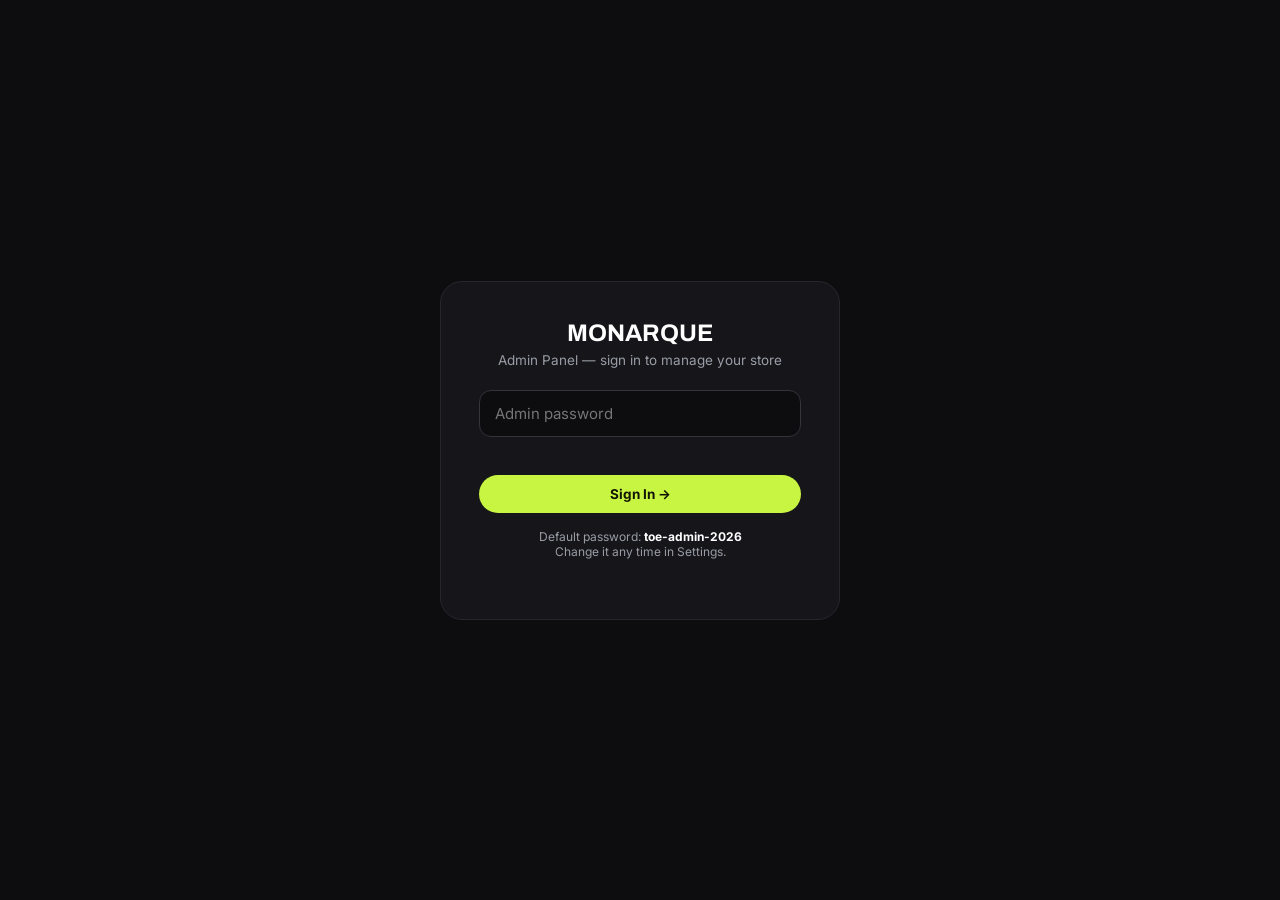
==== admin/admin.html @ 2e269568 "MONARQUE storefront, shop, checkout and admin panel" ====
<!DOCTYPE html>
<html lang="en">
<head>
<meta charset="UTF-8">
<meta name="viewport" content="width=device-width, initial-scale=1.0">
<title>Admin Panel — MONARQUE</title>
<link rel="preconnect" href="https://fonts.googleapis.com">
<link href="https://fonts.googleapis.com/css2?family=Archivo:wght@600;800;900&family=Inter:wght@400;500;600;700;800&display=swap" rel="stylesheet">
<style>
:root{--ink:#101014;--ink2:#3c3f46;--muted:#83878f;--paper:#f4f3ef;--card:#fff;--line:#e7e4dc;--accent:#c8f542;--dark:#0d0d10;--sale:#e8442e;--ok:#1d9e62;--amber:#d9930d;--r:16px}
*{margin:0;padding:0;box-sizing:border-box}
body{font-family:'Inter',system-ui,sans-serif;background:var(--paper);color:var(--ink)}
button{font-family:inherit;cursor:pointer}
input,select,textarea{font-family:inherit}
h1,h2,h3,.disp{font-family:'Archivo',sans-serif}
/* login */
#login{position:fixed;inset:0;background:var(--dark);display:grid;place-items:center;z-index:50;padding:18px}
#login .box{background:#15151a;border:1px solid #26272e;border-radius:22px;padding:38px;width:min(400px,100%);color:#fff;text-align:center}
#login h1{font-size:24px;text-transform:uppercase;margin-bottom:6px}
#login p{color:#9a9da6;font-size:13.5px;margin-bottom:22px}
#login input{width:100%;background:#0d0d10;border:1px solid #33343c;border-radius:12px;padding:13px 15px;color:#fff;font-size:15px;outline:none;margin-bottom:12px}
#login .err{color:#ff8a7a;font-size:13px;min-height:18px;margin-bottom:8px}
/* shell */
#shell{display:none;grid-template-columns:248px 1fr;min-height:100dvh}
aside{background:var(--dark);color:#c9ccd3;padding:24px 16px;position:sticky;top:0;height:100dvh;display:flex;flex-direction:column}
aside .brand{color:#fff;font-family:'Archivo';font-weight:900;text-transform:uppercase;font-size:17px;padding:0 10px 20px;border-bottom:1px solid #26272e}
aside .brand span{color:var(--accent)}
aside nav{margin-top:18px;display:flex;flex-direction:column;gap:4px}
aside nav button{background:none;border:none;color:#c9ccd3;text-align:left;padding:11px 12px;border-radius:11px;font-size:14px;font-weight:600;display:flex;gap:10px;align-items:center}
aside nav button:hover{background:#1a1a20;color:#fff}
aside nav button.sel{background:var(--accent);color:#131503}
aside .foot{margin-top:auto;font-size:12px;color:#83868e;padding:0 10px}
aside .foot a{color:var(--accent)}
main{padding:28px;min-width:0}
.topbar{display:flex;align-items:center;gap:16px;margin-bottom:24px;flex-wrap:wrap}
.topbar h2{font-size:27px;font-weight:900;text-transform:uppercase}
.topbar .sp{flex:1}
.btn{border:none;border-radius:99px;padding:11px 20px;font-weight:700;font-size:13.5px;background:var(--ink);color:#fff}
.btn.acc{background:var(--accent);color:#131503}
.btn.ghost{background:#fff;border:1px solid var(--line);color:var(--ink)}
.btn.sm{padding:7px 13px;font-size:12px}
.btn.danger{background:#fdeceb;color:var(--sale)}
.stats{display:grid;grid-template-columns:repeat(4,1fr);gap:16px;margin-bottom:24px}
.stat{background:var(--card);border:1px solid var(--line);border-radius:var(--r);padding:20px}
.stat span{font-size:11.5px;letter-spacing:.12em;text-transform:uppercase;color:var(--muted);font-weight:700}
.stat b{font-family:'Archivo';font-size:29px;display:block;margin-top:7px}
.stat small{font-size:12px;color:var(--muted)}
.panel{background:var(--card);border:1px solid var(--line);border-radius:var(--r);padding:22px;margin-bottom:22px}
.panel h3{font-size:16px;font-weight:800;text-transform:uppercase;margin-bottom:16px}
table{width:100%;border-collapse:collapse;font-size:13.5px}
th{text-align:left;font-size:11px;letter-spacing:.1em;text-transform:uppercase;color:var(--muted);padding:9px 10px;border-bottom:1px solid var(--line)}
td{padding:10px;border-bottom:1px solid #f0eee7;vertical-align:middle}
tr:hover td{background:#fbfaf6}
td img{width:58px;height:50px;object-fit:cover;border-radius:9px}
.pill{display:inline-block;padding:4px 11px;border-radius:99px;font-size:11px;font-weight:800;letter-spacing:.04em}
.pill.g{background:#e7f7ee;color:var(--ok)}.pill.r{background:#fdeceb;color:var(--sale)}.pill.a{background:#fdf3e0;color:var(--amber)}.pill.b{background:#eef0ff;color:#4353c9}.pill.n{background:#f0eee7;color:var(--ink2)}
.searchbar{display:flex;gap:10px;margin-bottom:16px;flex-wrap:wrap}
.searchbar input,.searchbar select{border:1px solid var(--line);border-radius:99px;padding:10px 16px;font-size:13.5px;background:#fbfaf7;outline:none}
.searchbar input{flex:1;min-width:200px}
.fgrid{display:grid;grid-template-columns:1fr 1fr;gap:13px}
.fgrid .full{grid-column:1/-1}
.field label{font-size:11.5px;font-weight:700;letter-spacing:.08em;text-transform:uppercase;color:var(--ink2);display:block;margin-bottom:6px}
.field input,.field textarea,.field select{width:100%;border:1px solid var(--line);border-radius:11px;padding:11px 13px;font-size:14px;background:#fbfaf7;outline:none}
.field input:focus,.field textarea:focus{border-color:var(--ink);background:#fff}
.screen{display:none}.screen.on{display:block}
.modalwrap{position:fixed;inset:0;background:rgba(10,10,14,.55);z-index:40;display:none;place-items:center;padding:16px}
.modalwrap.on{display:grid}
.modalwrap .mbox{background:#fff;border-radius:20px;width:min(680px,100%);max-height:92dvh;overflow-y:auto;padding:26px}
.toast{position:fixed;bottom:22px;left:50%;transform:translateX(-50%) translateY(80px);background:var(--dark);color:#fff;padding:13px 22px;border-radius:99px;font-size:13.5px;font-weight:600;transition:.35s;z-index:60}
.toast.on{transform:translateX(-50%)}
.uprev{width:100%;height:180px;object-fit:cover;border-radius:12px;border:1px solid var(--line);background:#efeee9}
@media(max-width:980px){#shell{grid-template-columns:1fr}aside{position:static;height:auto}.stats{grid-template-columns:repeat(2,1fr)}.fgrid{grid-template-columns:1fr}}
</style>
</head>
<body>

<div id="login">
  <div class="box">
    <h1>MONARQUE</h1>
    <p>Admin Panel — sign in to manage your store</p>
    <input type="password" id="pw" placeholder="Admin password" onkeydown="if(event.key==='Enter')doLogin()">
    <div class="err" id="pwErr"></div>
    <button class="btn acc" style="width:100%" onclick="doLogin()">Sign In →</button>
    <p style="margin-top:16px;font-size:12px">Default password: <b style="color:#fff">toe-admin-2026</b><br>Change it any time in Settings.</p>
  </div>
</div>

<div id="shell">
  <aside>
    <div class="brand">Sneaker Toe <span>Admin</span></div>
    <nav>
      <button data-scr="dash" class="sel" onclick="go('dash')">📊 Dashboard</button>
      <button data-scr="products" onclick="go('products')">👟 Products</button>
      <button data-scr="banners" onclick="go('banners')">🖼 Banners & Content</button>
      <button data-scr="orders" onclick="go('orders')">🧾 Orders</button>
      <button data-scr="settings" onclick="go('settings')">⚙️ Settings & Data</button>
    </nav>
    <div class="foot"><a href="../index.html" target="_blank">↗ View live store</a><br><br><button class="btn ghost sm" onclick="logout()">Sign out</button></div>
  </aside>
  <main>
    <!-- DASHBOARD -->
    <section class="screen on" id="scr-dash">
      <div class="topbar"><h2>Dashboard</h2><div class="sp"></div><a class="btn ghost" href="../index.html" target="_blank">View Store ↗</a></div>
      <div class="stats">
        <div class="stat"><span>Total products</span><b id="dProducts">–</b><small>in the catalogue</small></div>
        <div class="stat"><span>In stock</span><b id="dStock">–</b><small id="dOut">–</small></div>
        <div class="stat"><span>Orders</span><b id="dOrders">–</b><small>placed on this device</small></div>
        <div class="stat"><span>Revenue</span><b id="dRevenue">–</b><small>from web orders</small></div>
      </div>
      <div class="panel"><h3>Sold out — restock soon</h3><div id="dSoldOut"></div></div>
      <div class="panel"><h3>Latest orders</h3><div id="dLatest"></div></div>
    </section>
    <!-- PRODUCTS -->
    <section class="screen" id="scr-products">
      <div class="topbar"><h2>Products</h2><div class="sp"></div><button class="btn acc" onclick="editProduct(null)">+ Add Product</button></div>
      <div class="panel">
        <div class="searchbar"><input id="pSearch" placeholder="Search products…" oninput="renderProducts()"><select id="pCat" onchange="renderProducts()"></select><select id="pStockF" onchange="renderProducts()"><option value="">All stock</option><option value="1">In stock</option><option value="0">Sold out</option></select></div>
        <div style="overflow-x:auto"><table><thead><tr><th>Photo</th><th>Product</th><th>Category</th><th>Price</th><th>Was</th><th>Stock</th><th></th></tr></thead><tbody id="pRows"></tbody></table></div>
      </div>
    </section>
    <!-- BANNERS -->
    <section class="screen" id="scr-banners">
      <div class="topbar"><h2>Banners & Content</h2><div class="sp"></div><button class="btn acc" onclick="saveSettings()">Save Changes</button></div>
      <div class="panel"><h3>Home hero banner</h3>
        <div class="fgrid">
          <div class="field full"><label>Banner image — upload a new one, or leave to keep current</label><input type="file" id="sHeroFile" accept="image/*" onchange="previewUpload(this,'heroPrev','sHeroImg')"><input type="hidden" id="sHeroImg"></div>
          <div class="field full"><img class="uprev" id="heroPrev" alt="Hero preview"></div>
          <div class="field"><label>Top small line (kicker)</label><input id="sHeroKicker"></div>
          <div class="field"><label>Yellow tag title</label><input id="sHeroTagTitle"></div>
          <div class="field full"><label>Big headline (use &lt;em&gt;…&lt;/em&gt; for the green word)</label><input id="sHeroTitle"></div>
          <div class="field full"><label>Headline text</label><textarea id="sHeroText" rows="2"></textarea></div>
          <div class="field"><label>Yellow tag small line</label><input id="sHeroTagSub"></div>
        </div>
      </div>
      <div class="panel"><h3>Top announcement bar + help strip</h3>
        <div class="fgrid">
          <div class="field full"><label>Announcement bar text</label><input id="sAnnouncement"></div>
          <div class="field full"><label>Help strip headline</label><input id="sStripTitle"></div>
          <div class="field full"><label>Help strip text</label><textarea id="sStripText" rows="2"></textarea></div>
        </div>
      </div>
    </section>
    <!-- ORDERS -->
    <section class="screen" id="scr-orders">
      <div class="topbar"><h2>Orders</h2><div class="sp"></div><span style="font-size:13px;color:var(--muted)">Orders placed through the website checkout appear here.</span></div>
      <div class="panel"><div style="overflow-x:auto"><table><thead><tr><th>Order</th><th>Date</th><th>Customer</th><th>Items</th><th>Payment</th><th>Total</th><th>Status</th></tr></thead><tbody id="oRows"></tbody></table></div><div id="oEmpty"></div></div>
    </section>
    <!-- SETTINGS -->
    <section class="screen" id="scr-settings">
      <div class="topbar"><h2>Settings & Data</h2><div class="sp"></div><button class="btn acc" onclick="saveSettings()">Save Changes</button></div>
      <div class="panel"><h3>Store settings</h3>
        <div class="fgrid">
          <div class="field"><label>Store name</label><input id="sStoreName"></div>
          <div class="field"><label>Delivery fee (Rs.)</label><input id="sShipFlat" type="number"></div>
          <div class="field"><label>Free delivery over (Rs.)</label><input id="sFreeShip" type="number"></div>
          <div class="field"><label>New admin password (optional)</label><input id="sNewPw" type="password" placeholder="Leave blank to keep"></div>
        </div>
      </div>
      <div class="panel"><h3>Your data</h3>
        <p style="font-size:13.5px;color:var(--ink2);line-height:1.7;margin-bottom:16px">Everything you change here (products, prices, banners) is saved in this browser. Export a backup file before switching computers or browsers, and import it there to carry your changes over.</p>
        <button class="btn ghost" onclick="exportData()">⬇ Export backup (JSON)</button>
        <label class="btn ghost" style="display:inline-block;margin-left:8px">⬆ Import backup<input type="file" accept=".json" style="display:none" onchange="importData(this)"></label>
        <button class="btn danger" style="margin-left:8px" onclick="resetAll()">Reset all changes</button>
      </div>
    </section>
  </main>
</div>

<!-- product editor -->
<div class="modalwrap" id="editor">
  <div class="mbox">
    <div style="display:flex;justify-content:space-between;align-items:center;margin-bottom:18px"><h3 id="eTitle" style="font-size:19px;text-transform:uppercase">Edit product</h3><button class="btn ghost sm" onclick="closeEditor()">✕ Close</button></div>
    <input type="hidden" id="eId">
    <div class="fgrid">
      <div class="field full"><label>Product image — upload new, or paste an image link</label><input type="file" id="eFile" accept="image/*" onchange="previewUpload(this,'ePrev','eImg')"><input id="eImg" placeholder="images/products/… or https://…" style="margin-top:8px" oninput="document.getElementById('ePrev').src=this.value"></div>
      <div class="field full"><img class="uprev" id="ePrev" alt="Product preview"></div>
      <div class="field full"><label>Product name</label><input id="eName"></div>
      <div class="field"><label>Brand</label><input id="eBrand"></div>
      <div class="field"><label>Category</label><select id="eCat"></select></div>
      <div class="field"><label>Price (Rs.)</label><input id="ePrice" type="number"></div>
      <div class="field"><label>Old price / was (Rs., optional)</label><input id="eCompare" type="number"></div>
      <div class="field full"><label>Sizes (comma separated)</label><input id="eSizes" placeholder="40, 41, 42, 43, 44, 45"></div>
      <div class="field"><label>In stock?</label><select id="eAvail"><option value="1">Yes — in stock</option><option value="0">No — sold out</option></select></div>
    </div>
    <div style="display:flex;gap:10px;margin-top:20px"><button class="btn acc" style="flex:1" onclick="saveProduct()">Save Product</button><button class="btn danger" id="eDelete" onclick="deleteProduct()">Delete</button></div>
  </div>
</div>

<div class="toast" id="toast">Saved ✓</div>

<script src="../data/products.js"></script>
<script>
const $ = id => document.getElementById(id);
const rs = n => 'Rs. ' + Number(n || 0).toLocaleString('en-PK');
const srcFor = u => /^(data:|https?:)/.test(u) ? u : '../' + u;
const esc = s => String(s == null ? '' : s).replace(/[&<>"]/g, c => ({'&':'&amp;','<':'&lt;','>':'&gt;','"':'&quot;'}[c]));
const DEFAULTS = { storeName:'MONARQUE', announcement:'Free delivery across Pakistan on orders over Rs. 5,000 — premium shoes for the luxury lifestyle', heroKicker:'Premium shoes for the luxury lifestyle', heroTitle:'Step into <em>luxury</em>.', heroText:"Pakistan's home for 100% authentic sneakers, runners and football boots — Nike, Adidas, ASICS, On Running and more, delivered to your door.", heroImg:'assets/hero-banner.jpg', heroTagTitle:'172+ styles in stock', heroTagSub:'New drops every week', stripTitle:'Not sure of your <em>size?</em>', stripText:'Message us on WhatsApp with your foot length and we will match the perfect fit from EU 40 to 45. Easy 7-day exchange on unused pairs.', shipFlat:350, freeShipOver:5000 };
function loadO(){ try { return JSON.parse(localStorage.getItem('tst_override')) || {}; } catch(e){ return {}; } }
function saveO(o){ localStorage.setItem('tst_override', JSON.stringify(o)); }
function settings(){ const o = loadO(); return Object.assign({}, DEFAULTS, o.settings || {}); }
function catalog(){
  const o = loadO(); let list = PRODUCTS.slice();
  if (o.products){ const byId = {}; o.products.forEach(p => byId[p.id] = p);
    list = list.map(p => byId[p.id] ? Object.assign({}, p, byId[p.id]) : p);
    const ids = new Set(list.map(p => p.id)); o.products.filter(p => !ids.has(p.id)).forEach(p => list.push(p)); }
  if (Array.isArray(o.deletedIds)) list = list.filter(p => !o.deletedIds.includes(p.id));
  return list;
}
function toast(msg){ const t = $('toast'); t.textContent = msg || 'Saved ✓'; t.classList.add('on'); setTimeout(() => t.classList.remove('on'), 2200); }
/* auth */
function pw(){ return localStorage.getItem('tst_admin_pw') || 'toe-admin-2026'; }
function doLogin(){ if ($('pw').value === pw()){ sessionStorage.setItem('tst_admin', '1'); showShell(); } else $('pwErr').textContent = 'Wrong password — try again.'; }
function logout(){ sessionStorage.removeItem('tst_admin'); location.reload(); }
function showShell(){ $('login').style.display = 'none'; $('shell').style.display = 'grid'; fillSettings(); renderDash(); renderProducts(); renderOrders(); }
if (sessionStorage.getItem('tst_admin') === '1') showShell();
/* nav */
function go(scr){ document.querySelectorAll('.screen').forEach(s => s.classList.remove('on')); $('scr-' + scr).classList.add('on'); document.querySelectorAll('aside nav button').forEach(b => b.classList.toggle('sel', b.dataset.scr === scr)); if (scr === 'dash') renderDash(); if (scr === 'orders') renderOrders(); }
/* dashboard */
function orders(){ try { return JSON.parse(localStorage.getItem('tst_orders')) || []; } catch(e){ return []; } }
function renderDash(){
  const cat = catalog(); const os = orders();
  $('dProducts').textContent = cat.length;
  const inStock = cat.filter(p => p.available).length;
  $('dStock').textContent = inStock; $('dOut').textContent = (cat.length - inStock) + ' sold out';
  $('dOrders').textContent = os.length;
  $('dRevenue').textContent = rs(os.filter(o => o.status !== 'Cancelled').reduce((a, o) => a + o.total, 0));
  const sold = cat.filter(p => !p.available).slice(0, 8);
  $('dSoldOut').innerHTML = sold.length ? '<table><tbody>' + sold.map(p => `<tr><td><img src="${srcFor(esc(p.img))}"></td><td><b>${esc(p.name)}</b></td><td>${rs(p.price)}</td><td><button class="btn sm ghost" onclick="editProduct(${p.id})">Restock / Edit</button></td></tr>`).join('') + '</tbody></table>' : '<p style="color:var(--muted)">Nothing sold out. 🎉</p>';
  $('dLatest').innerHTML = os.length ? '<table><tbody>' + os.slice(0, 5).map(o => `<tr><td><b>${o.id}</b></td><td>${esc(o.customer.name)}</td><td>${rs(o.total)}</td><td>${statusPill(o.status)}</td></tr>`).join('') + '</tbody></table>' : '<p style="color:var(--muted)">No web orders yet — they will appear here as customers check out.</p>';
}
function statusPill(s){ return { 'New': '<span class="pill b">New</span>', 'Confirmed': '<span class="pill a">Confirmed</span>', 'Shipped': '<span class="pill a">Shipped</span>', 'Delivered': '<span class="pill g">Delivered</span>', 'Cancelled': '<span class="pill r">Cancelled</span>' }[s] || s; }
/* products */
function renderProducts(){
  const cat = catalog(); const q = ($('pSearch').value || '').toLowerCase(); const cf = $('pCat').value; const sf = $('pStockF').value;
  if (!$('pCat').options.length) $('pCat').innerHTML = '<option value="">All categories</option>' + [...new Set(cat.map(p => p.category))].sort().map(c => `<option>${esc(c)}</option>`).join('');
  let list = cat;
  if (q) list = list.filter(p => (p.name + ' ' + p.brand).toLowerCase().includes(q));
  if (cf) list = list.filter(p => p.category === cf);
  if (sf !== '') list = list.filter(p => p.available === (sf === '1'));
  $('pRows').innerHTML = list.map(p => `<tr><td><img src="${srcFor(esc(p.img))}"></td><td><b>${esc(p.name)}</b><br><span style="color:var(--muted);font-size:12px">${esc(p.brand)}</span></td><td>${esc(p.category)}</td><td><b>${rs(p.price)}</b></td><td>${p.compare ? rs(p.compare) : '—'}</td><td>${p.available ? '<span class="pill g">In stock</span>' : '<span class="pill r">Sold out</span>'}</td><td style="white-space:nowrap"><button class="btn sm ghost" onclick="editProduct(${p.id})">Edit</button></td></tr>`).join('') || '<tr><td colspan="7" style="color:var(--muted)">No products match.</td></tr>';
}
function previewUpload(input, prevId, targetId){
  const f = input.files && input.files[0]; if (!f) return;
  if (f.size > 900000){ toast('Image is large — it may slow the site. Consider a smaller photo.'); }
  const r = new FileReader(); r.onload = () => { $(targetId).value = r.result; $(prevId).src = r.result; }; r.readAsDataURL(f);
}
function editProduct(id){
  const cat = catalog(); const cats = [...new Set(cat.map(p => p.category))].sort();
  $('eCat').innerHTML = cats.map(c => `<option>${esc(c)}</option>`).join('');
  const p = id ? cat.find(x => x.id === id) : null;
  $('eTitle').textContent = p ? 'Edit product' : 'Add product';
  $('eDelete').style.display = p ? '' : 'none';
  $('eId').value = p ? p.id : '';
  $('eName').value = p ? p.name : ''; $('eBrand').value = p ? p.brand : ''; if (p) $('eCat').value = p.category;
  $('ePrice').value = p ? p.price : ''; $('eCompare').value = p && p.compare ? p.compare : '';
  $('eSizes').value = p ? p.sizes.join(', ') : '40, 41, 42, 43, 44, 45';
  $('eAvail').value = p && !p.available ? '0' : '1';
  $('eImg').value = p ? p.img : ''; $('ePrev').src = p ? '../' + p.img : '';
  if (p && /^(data:|https?:)/.test(p.img)) $('ePrev').src = p.img;
  $('editor').classList.add('on');
}
function closeEditor(){ $('editor').classList.remove('on'); }
function upsertProduct(p){
  const o = loadO(); o.products = o.products || [];
  const ix = o.products.findIndex(x => x.id === p.id);
  if (ix >= 0) o.products[ix] = Object.assign({}, o.products[ix], p); else o.products.push(p);
  if (Array.isArray(o.deletedIds)) o.deletedIds = o.deletedIds.filter(d => d !== p.id);
  saveO(o);
}
function saveProduct(){
  const name = $('eName').value.trim(); const price = parseInt($('ePrice').value, 10);
  if (!name || !price) return toast('Name and price are required.');
  const idVal = $('eId').value; const id = idVal ? Number(idVal) : Date.now();
  const comp = parseInt($('eCompare').value, 10);
  upsertProduct({ id, name, brand: $('eBrand').value.trim() || 'Other', category: $('eCat').value, price,
    compare: comp && comp > price ? comp : null,
    sizes: $('eSizes').value.split(',').map(s => s.trim()).filter(Boolean),
    available: $('eAvail').value === '1', img: $('eImg').value.trim() || 'images/products/placeholder.webp', slug: 'custom-' + id, link: '' });
  closeEditor(); renderProducts(); renderDash(); toast('Product saved ✓');
}
function deleteProduct(){
  const id = Number($('eId').value); if (!id) return;
  if (!confirm('Delete this product from the store?')) return;
  const o = loadO(); o.products = (o.products || []).filter(p => p.id !== id);
  if (PRODUCTS.some(p => p.id === id)){ o.deletedIds = o.deletedIds || []; if (!o.deletedIds.includes(id)) o.deletedIds.push(id); }
  saveO(o); closeEditor(); renderProducts(); renderDash(); toast('Product deleted');
}
/* banners + settings */
function fillSettings(){
  const s = settings();
  $('sHeroImg').value = s.heroImg || ''; $('heroPrev').src = s.heroImg ? (/^(data:|https?:)/.test(s.heroImg) ? s.heroImg : '../' + s.heroImg) : '../assets/hero-banner.jpg';
  $('sHeroKicker').value = s.heroKicker; $('sHeroTitle').value = s.heroTitle; $('sHeroText').value = s.heroText;
  $('sHeroTagTitle').value = s.heroTagTitle; $('sHeroTagSub').value = s.heroTagSub;
  $('sAnnouncement').value = s.announcement; $('sStripTitle').value = s.stripTitle; $('sStripText').value = s.stripText;
  $('sStoreName').value = s.storeName; $('sShipFlat').value = s.shipFlat; $('sFreeShip').value = s.freeShipOver;
  const cat = catalog(); const cats = [...new Set(cat.map(p => p.category))].sort();
  $('pCat').innerHTML = '<option value="">All categories</option>' + cats.map(c => `<option>${esc(c)}</option>`).join('');
}
function saveSettings(){
  const o = loadO(); o.settings = Object.assign({}, o.settings || {}, {
    heroImg: $('sHeroImg').value, heroKicker: $('sHeroKicker').value, heroTitle: $('sHeroTitle').value, heroText: $('sHeroText').value,
    heroTagTitle: $('sHeroTagTitle').value, heroTagSub: $('sHeroTagSub').value, announcement: $('sAnnouncement').value,
    stripTitle: $('sStripTitle').value, stripText: $('sStripText').value, storeName: $('sStoreName').value,
    shipFlat: parseInt($('sShipFlat').value, 10) || 350, freeShipOver: parseInt($('sFreeShip').value, 10) || 5000 });
  saveO(o);
  const np = $('sNewPw').value.trim(); if (np){ localStorage.setItem('tst_admin_pw', np); $('sNewPw').value = ''; toast('Saved — password updated ✓'); return; }
  toast('Saved ✓ — open the store to see it live');
}
/* orders */
function renderOrders(){
  const os = orders();
  $('oEmpty').innerHTML = os.length ? '' : '<p style="color:var(--muted);padding:16px 0">No web orders yet.</p>';
  $('oRows').innerHTML = os.map((o, ix) => `<tr><td><b>${o.id}</b></td><td>${new Date(o.date).toLocaleDateString('en-GB', { day: 'numeric', month: 'short' })}</td>
    <td><b>${esc(o.customer.name)}</b><br><span style="color:var(--muted);font-size:12px">${esc(o.customer.phone)} • ${esc(o.customer.city)}</span></td>
    <td style="font-size:12.5px">${o.items.map(i => esc(i.name) + ' (EU ' + esc(i.size) + ') × ' + i.qty).join('<br>')}</td>
    <td>${esc(o.payment)}${o.payDetail ? '<br><span style="color:var(--muted);font-size:12px">' + esc(o.payDetail) + '</span>' : ''}</td>
    <td><b>${rs(o.total)}</b></td>
    <td><select onchange="setStatus(${ix}, this.value)" style="border:1px solid var(--line);border-radius:99px;padding:7px 10px;font-size:12.5px">${['New','Confirmed','Shipped','Delivered','Cancelled'].map(s => `<option ${s === o.status ? 'selected' : ''}>${s}</option>`).join('')}</select></td></tr>`).join('');
}
function setStatus(ix, s){ const os = orders(); if (os[ix]){ os[ix].status = s; localStorage.setItem('tst_orders', JSON.stringify(os)); toast('Order ' + os[ix].id + ' → ' + s); } }
/* data */
function exportData(){
  const blob = new Blob([JSON.stringify({ override: loadO(), orders: orders() }, null, 2)], { type: 'application/json' });
  const a = document.createElement('a'); a.href = URL.createObjectURL(blob); a.download = 'sneaker-toe-backup.json'; a.click(); toast('Backup downloaded ⬇');
}
function importData(input){
  const f = input.files && input.files[0]; if (!f) return;
  const r = new FileReader(); r.onload = () => { try { const d = JSON.parse(r.result); if (d.override) saveO(d.override); if (d.orders) localStorage.setItem('tst_orders', JSON.stringify(d.orders)); fillSettings(); renderDash(); renderProducts(); renderOrders(); toast('Backup imported ✓'); } catch(e){ toast('That file could not be read.'); } }; r.readAsText(f);
}
function resetAll(){ if (!confirm('Remove ALL your changes and restore the original store?')) return; localStorage.removeItem('tst_override'); fillSettings(); renderDash(); renderProducts(); toast('Store restored to original'); }
</script>
</body>
</html>
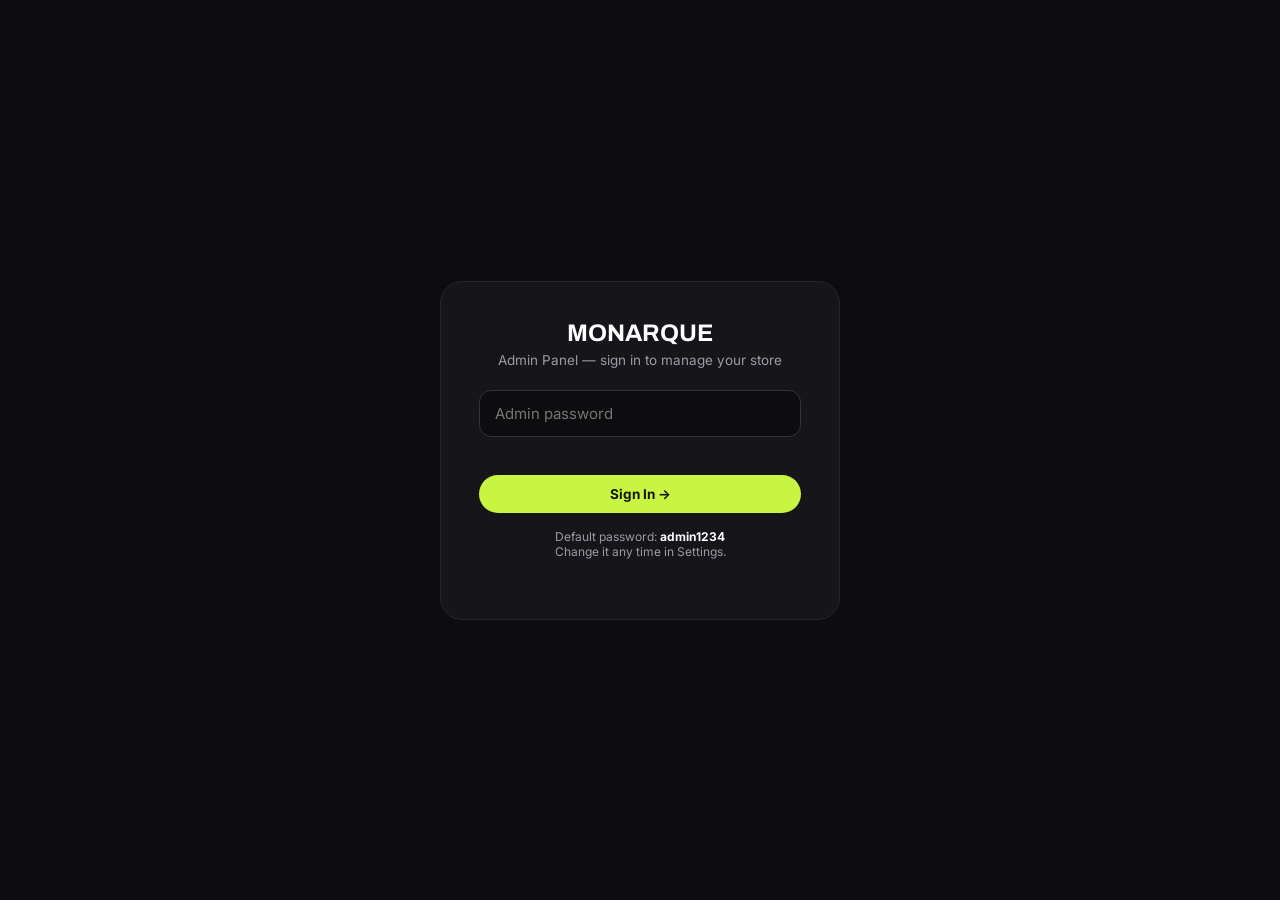
==== commit 529e3f82: "Add files via upload" ====
--- a/admin/admin.html
+++ b/admin/admin.html
@@ -81,7 +81,7 @@
     <input type="password" id="pw" placeholder="Admin password" onkeydown="if(event.key==='Enter')doLogin()">
     <div class="err" id="pwErr"></div>
     <button class="btn acc" style="width:100%" onclick="doLogin()">Sign In →</button>
-    <p style="margin-top:16px;font-size:12px">Default password: <b style="color:#fff">toe-admin-2026</b><br>Change it any time in Settings.</p>
+    <p style="margin-top:16px;font-size:12px">Default password: <b style="color:#fff">admin1234</b><br>Change it any time in Settings.</p>
   </div>
 </div>
 
@@ -208,7 +208,7 @@
 }
 function toast(msg){ const t = $('toast'); t.textContent = msg || 'Saved ✓'; t.classList.add('on'); setTimeout(() => t.classList.remove('on'), 2200); }
 /* auth */
-function pw(){ return localStorage.getItem('tst_admin_pw') || 'toe-admin-2026'; }
+function pw(){ return localStorage.getItem('tst_admin_pw') || 'admin1234'; }
 function doLogin(){ if ($('pw').value === pw()){ sessionStorage.setItem('tst_admin', '1'); showShell(); } else $('pwErr').textContent = 'Wrong password — try again.'; }
 function logout(){ sessionStorage.removeItem('tst_admin'); location.reload(); }
 function showShell(){ $('login').style.display = 'none'; $('shell').style.display = 'grid'; fillSettings(); renderDash(); renderProducts(); renderOrders(); }
